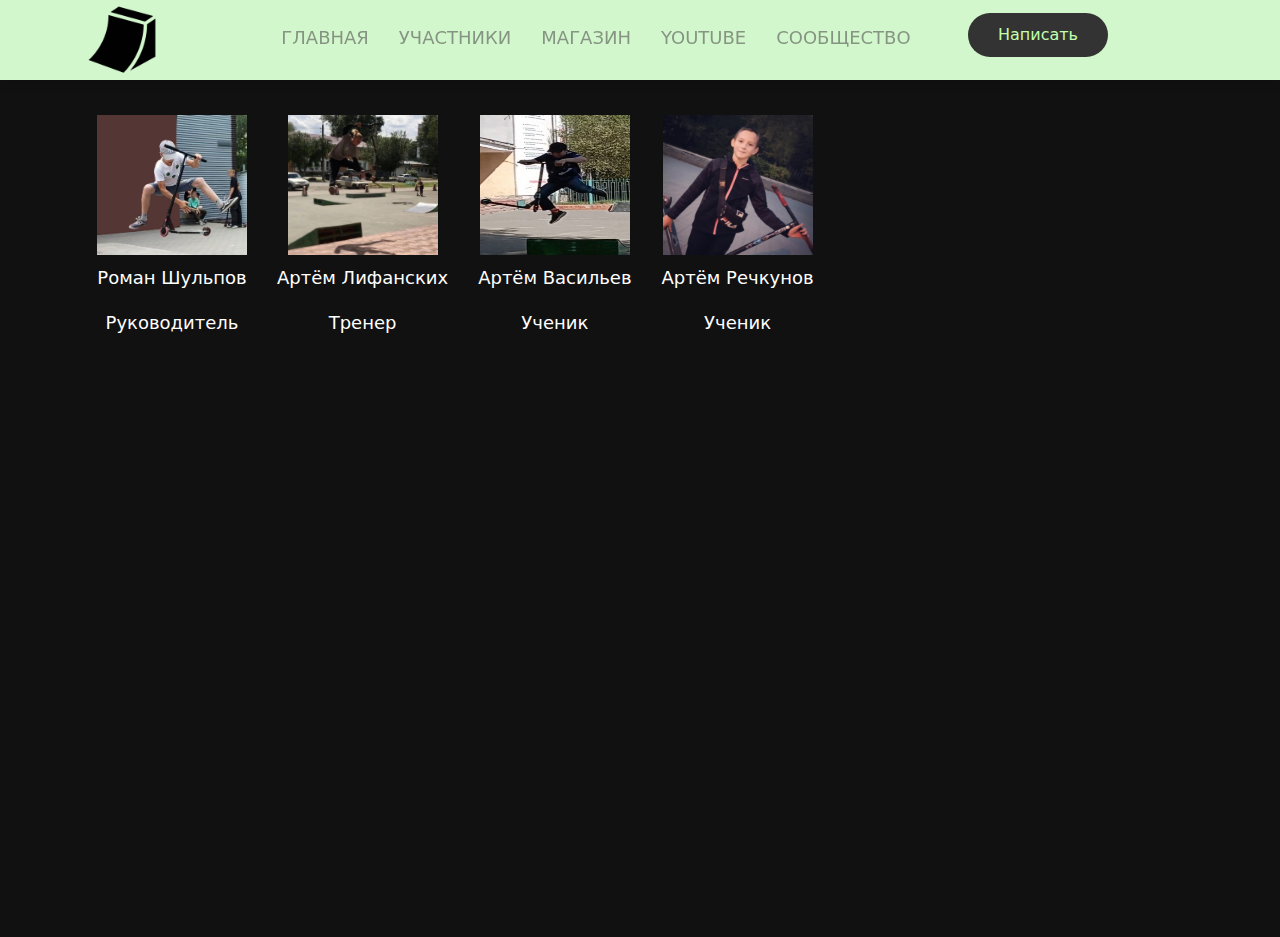
==== contacts.html @ c06ced88 "Add files via upload" ====
<!DOCTYPE html>
<html lang="ru">
<head>
    <meta charset="utf-8" />
    <title>KUB</title>
    <link rel="stylesheet" href="./css/style.css" />
    <link rel="stylesheet" href="libs/bootstrap-reboot.min.css">
    <link rel="stylesheet" href="libs/bootstrap-grid.min.css">
    <link rel="preconnect" href="https://fonts.gstatic.com">
    <link href="https://fonts.googleapis.com/css2?family=Noto+Sans:ital,wght@0,400;0,700;1,400&display=swap" rel="stylesheet">
    <meta name="viewport" content="width-device-width">
</head>
<body class="fon-2">


    <div class="wrapper">
        <header class="header">
            <div class="container">
                    <div class="header_body">
                        <!-- <a href="#" class="a header_logo"></a> -->
                        <img class="logo" src="images/logo.png" alt="">
                        <div class="header_burger">
                            <span></span>
                        </div>
                        <nav class="header_menu">
                            <ul class="header_list">
                                <li class="header_item">
                                    <a href="index.html" class="header_link">Главная</a>
                                </li>
                                <li class="header_item">
                                    <a href="contacts.html" class="header_link">Участники</a>
                                </li>
                                <li class="header_item">
                                    <a href="shop.html" class="header_link">Магазин</a>
                                </li>
                                <li class="header_item">
                                    <a href="https://www.youtube.com/channel/UCVThN0axYG0Pqj3ApGwn3uw" class="header_link">YouTube</a>
                                </li>
                                <li class="header_item">
                                    <a href="https://vk.com/public216040823" class="header_link">Сообщество</a>
                                </li>
                            </ul>
                        </nav>
                        <a href="https://vk.me/club216040823" class="callback">Написать</a>
                    </div>
            </div>
        </header>
        <div class="div content">
            <div class="container">
                <div class="content_text">
                    <div class="content_text__block">
                        <img class="people" src="images/Roman-Shuplov.jpg" alt="">
                        <p class="name-people">Роман Шульпов</p>
                        <p class="specialnost-people">Руководитель</p>
                    </div>
                
                    <div class="content_text__block">
                        <img class="people" src="images/vacym.jpg" alt="">
                        <p class="name-people">Артём Лифанских</p>
                        <p class="specialnost-people">Тренер</p>
                    </div>
                
                    <div class="content_text__block">
                        <img class="people" src="images/Vasilev_Artem.jpg" alt="">
                        <p class="name-people">Артём Васильев</p>
                        <p class="specialnost-people">Ученик</p>
                    </div>
                
                    <div class="content_text__block">
                        <img class="people" src="images/Rechkenov_Artem.jpg" alt="">
                        <p class="name-people">Артём Речкунов</p>
                        <p class="specialnost-people">Ученик</p>
                    </div>

                    
                

                </div>
            </div>
        </div>
    </div>

        <script src="/js/KUB.js"></script>

        </div>

        </div>

        </nav>


</body>
</html>
---- css/style.css ----
html,body {
height: 100%;
font-family: Verdana, Geneva, Tahoma, sans-serif;
}

.body {
  background-image: url(/images/fon.jpg);
}

.logo {
  width: 80px;
  height: 80px;
}

.wrapper {

}

.header {
  position: fixed;
  width: 100%;
  top: 0;
  left: 0;
  z-index: 50;
}

.header::before {
  content: "";
  position: absolute;
  top: 0;
  left: 0;
  width: 100%;
  height: 100%;
  background-color: rgb(211, 247, 204);
  box-shadow: 0 4px 10px rgba(0, 0, 0, .1);
}

.header_body {
  position: relative;
  z-index: 2;
  justify-content: space-between;
  align-items: center;
  display: flex;
  flex-direction: row;
  min-height: 200%;
}

.header_logo {
  flex: 0 0 60px;
}

.header_logo img {
  max-width: 100%;
}

.header_burger {
  display: none;
}

.header_menu {

}

@media (max-width: 767) {
  .header_burger{
    display: block;
    position: relative;
    width: 30px;
    height: 20px;
  }
  
}

.header_burger::before {

}

.header_burger::after {
  content: "";
  color: rgb(255, 255, 255);
  position: absolute;
  width: 100%;
  height: 2px;
  left: 0;
}

.header_burger::after {
  bottom: 0;
}

.header_burger::before {
  top: 0;
}

.header_burger span {
  position: absolute;
  color: black;
  position: absolute;
  left: 0;
  width: 100%;
  height: 2px;
}

.header_list {
  display: flex;
  flex-direction: row;
  margin-top: 10px;
}

.header_list li {
margin: 0px 0px 0px 30px;
}

.header_list li a:hover {
opacity: 1;
color: black;
}

.header_list li:hover {
  opacity: 1;
  }

.header_item {
  list-style: none;
}

.header_link {
  color: rgb(82, 82, 82);
  text-decoration: none;
  font-size: 18px;
  text-transform: uppercase;
  opacity: 0.6;
  transition: 0.5s ease-in-out;
}

.content {
padding: 100px 0px 0px 0px;
}
    
.content_text__main {
  font-size: 18px;
  line-height: 25px;
}

.content_text__learning {
  font-size: 18px;
  line-height: 25px;
}

.content_text{
  font-size: 18px;
  line-height: 25px;
display: flex;
flex-direction: row;
flex-wrap: wrap;
}

.content_text__block {
  padding: 15px;
  display: flex;
  flex-direction: column;
  align-items: center;
}

.content_text p{
  margin: 0px 0px 20px 0px;
  }

  .callback {
    margin-bottom: 10px;
    padding: 10px 30px;
    background-color: rgb(51, 51, 51);
    border-radius: 100px;
    border-color: black;
    color: rgb(193, 255, 174);
    text-decoration: none;
    margin-right: 90px;
  }

  .callback:hover {
    transform: scale(1.00);
    transition: all .1s ease-in-out;
    color:rgb(146, 207, 127);
    background-color: rgb(66, 66, 66);
  }

  .info-text {
    font-size: 15px;
    font-family: Verdana, Geneva, Tahoma, sans-serif;
    padding-bottom: 5px;

  }

  .contacts-in-text {
    color: rgb(163, 29, 5);
    text-decoration: none;

  }
   
  .contacts-in-text:hover {
    color: black;
  }

  .people {
    width: 150px;
    height: 150px;
    padding-bottom: 10px;
  }

  .name-img {
    padding-left: 13px;
    font-family: Verdana, Geneva, Tahoma, sans-serif;
    
  }

  .uchastniki {
    height: 150px;
    width: 150px;
    padding: 50px;
  }

  .name-people {
    color: white;
  }

  .specialnost-people {
    color: white;
  }


  .phone-number {
    color: rgb(163, 29, 5);
  }

  .vk-in-text {
    color: #45688E;
    text-decoration: none;
  }

  .vk-in-text::before {
    transition: 0.1s ease-in-out;
  }

  .vk-in-text:hover {
    color: black;
  }

  .price {
    text-align: center;
    color: rgb(78, 161, 40);
    font-family: Verdana, Geneva, Tahoma, sans-serif;
  }

  .groop {
    padding-top: 100px;
    padding-bottom: 100px;
    font-family: Verdana, Geneva, Tahoma, sans-serif;
  }

  .content_text__learning {
    font-family: Verdana, Geneva, Tahoma, sans-serif;
  }

  .Odinochni {
    padding-bottom: 50px;

  }



  .link_vk_obychenie {
    color: #1b9c0f;
    text-decoration: none;
  }

  .link_vk_obychenie :hover {
    transition: 0.5ms;
    transform: scale(0, 0, 0, 1);
    color:rgba(0, 0, 0, .1);
  }

  .img-obychenie {
    width: 700px;
    height: 450px;
    margin-top: 60px;
    margin-bottom: 60px;
    margin-left: 300px;
    -webkit-filter: blur(1px); 
    filter: blur(2.5px); 
  }

  .fon-1 {
    background: rgb(17,17,17);
    
  }

  .fon-2 {
    background:rgb(17,17,17);
    height: 937px;
  }

  .fon-3 {
    background-color: rgb(17,17,17);
  }

  .fon-4 {
  }

  .SkateParkUbileuka {
    display: inline-block;
    margin-left: 600px;
    margin-top: 40px;
  }

  .PlanSkateParkUbileuka {
    font-family: Verdana, Geneva, Tahoma, sans-serif;
  }

  .text-scoot-2 {
    margin-top: 100px;
    margin-left: 370px;
  }

.tovar-block {
  width: 330px;
  height: 580px;
  background: rgb(255, 255, 255);
  margin-top: 200px;
  margin-left: 20px;
  border-radius: 2%;
  align-items: center;
  display: inline-block;
  position: relative;
  float: left;
  left: 13%;
  bottom: 50px;
}

.tovar-1-img {
  width: 100%;
  height: 50%;
  display: inline-block;
}

.tovar-name {
  font-family:  Verdana, Geneva, Tahoma, sans-serif;
  color: #1b9c0f;
  text-align:  center;
  -webkit-text-stroke-width: 0.5px;
  -webkit-text-stroke-color: black;
}

.price-tovars {
  margin-left: 40%;
  font-family: Verdana, Geneva, Tahoma, sans-serif;
  font-size: 20px;
}

.tovar-opisanie {
  font-size: 10px;
  text-align:  center;
}

.pay-sticker-pak {
  margin-bottom: 10px;

  background-color: rgb(51, 51, 51);
  border-radius: 100px;
  border-color: black;
  color: rgb(193, 255, 174);
  text-decoration: none;

  padding: 6px 15px;
  margin-left: 28%;
  display: inline-block;


}

.pay-sticker-pak:hover {
  transform: scale(1.00);
  transition: all .1s ease-in-out;
  color:rgb(146, 207, 127);
  background-color: rgb(66, 66, 66);
}



.img-pay-trenirovka {
  width: 200px;
  height: 120px;
  margin-left: 35%;

}

.pay-trenirovka:hover {
  transform: scale(1.00);
  transition: all .1s ease-in-out;
  color:rgb(146, 207, 127);
  background-color: rgb(66, 66, 66);
}

.oplata-trenirovka {
  font-family:  Verdana, Geneva, Tahoma, sans-serif;
  color: #1b9c0f;
  text-align:  center;
  -webkit-text-stroke-width: 0.5px;
  -webkit-text-stroke-color: black;
}

.pay-trenirovka:hover {
    transform: scale(1.00);
  transition: all .1s ease-in-out;
  color:rgb(146, 207, 127);
  background-color: rgb(66, 66, 66);
}

.price-pay-trenirovka {
  text-align:  center;
  font-family: Verdana, Geneva, Tahoma, sans-serif;
  font-size: 20px;
}


.pay-trenirovka-opisanie {
  font-size: 12px;
  text-align: center;
  color: #1b9c0f;
  -webkit-text-stroke-width: 0.3px;
  -webkit-text-stroke-color: black;
}

.v-nalichie {
  font-size: 15px;
  display: inline-block;
  margin-left: 40%;
  
}

.v-nalichie-tochka {
  display: inline-block;
  color: green;
  font-size: 40px;
  font-size: 20px;
}

.net-v-nalichie {
  font-size: 15px;
  display: inline-block;
  margin-left: 35%;
}

.net-v-nalichie-tochka {
  display: inline-block;
  color: red;
  font-size: 20px;
}

.phone {
  margin-left: 200px;
  padding-top: 100px;
  color: white;
}

.skidka {
  font-family:'Franklin Gothic Medium', 'Arial Narrow', Arial, sans-serif;
  background-color: red;
  color: rgb(255, 255, 255);
  padding-left: 8px;
  margin-left: 115px;
  margin-right: 115px;
}

.number_director {
  padding: 10px 30px;
  border-radius: 100px;
  border-color: rgb(255, 255, 255);
  color: rgb(255, 255, 255);
  text-decoration: none;
  margin-left: 200px;
  font-size: 16px;
  line-height: 24px;
  font-family:'Segoe UI', Tahoma, Geneva, Verdana, sans-serif;
}

.number_director:hover {
  transform: scale(1.00);
  transition: all .1s ease-in-out;
  color:rgb(214, 212, 212);;
}

.Kub_img {
  width: 180px;
  height: 70px;
  margin-left: 45%;
  margin-bottom: 10px;
  position: relative;
  bottom: 30px;
}

.time_every_day {
  color: white;
  position: relative;
  left: 1300px;
  bottom: 110px;
} 

.WhatsApp {
  color: #1b9c0f;
  text-decoration: none;
  font-family: Arial, Helvetica, sans-serif; 
}

.WhatsApp:hover {
  transform: scale(1.00);
  text-decoration: none;
  font-family: Arial, Helvetica, sans-serif;
  color: #187c0f;
} 

.Roman-Shulpov-img-1 {
  position: relative;
  margin-left: 1100px;
  bottom: 310px;
  width: 431px;
  height: 431px;
} 

 .ScootSchollName {
  color: white;
  position: relative;
  margin-left: 24%;
  top: 200px;
  font-size: 42px;
  font-family: Georgia, 'Times New Roman', Times, serif;
} 

.programm-scoot-1 {
  font-size: 20px;
  position: relative;
  top: 270px;
  left: 370px;
  text-align: left;
  font-family: Bookman, URW Bookman L, serif;
  color: white;
  width: 380px;
  height: 100px;
  margin-left: 80px;
}

.programm-scoot-2 {
  font-size: 16px;
  position: relative;
  top: 250px;
  left: 450px;
  text-align: left;
  font-family:'Trebuchet MS', 'Lucida Sans Unicode', 'Lucida Grande', 'Lucida Sans', Arial, sans-serif;
  color: rgb(119, 119, 119);
  width: 600px;
  height: 300px;
}

.time-every-day {
  color: white;
  position: relative;
  margin-left: 70%;
  bottom: 90px;
}

.professional_treners {
  color: white;
  width: 20%;
  position: relative;
  left: 26%;
}

.special-metodic {
  color: white;
  width: 400px;
  position: relative;
  left: 26%;
}

.bezopasnost {
  color: white;
  width: 400px;
  position: relative;
  left: 26%;
}

.galocka {
  position: relative;
  left: 430px;
  top: 45px;
}

.our-prem {
  color: white;
  font-size: 50px;
  font-family: Verdana, Geneva, Tahoma, sans-serif;
  position: relative;
  margin-left: 35%;
}


.vacym-img-1 {
  position: relative;
  margin-left: 950px;
  bottom: 500px;
}


.block-ordering {
  background-color: #3da145;
  height: 200px;
  width: 430px;
  border-radius: 8px;
}

.text-ordering {
  text-align: center;
  margin-top: 20px;
  font-family: cursive;
}

.go-1 {
  padding-left: 5px;
  padding-right: 5px;
  padding-top: 3px;
  padding-bottom: 5px;
margin-top: 20px;
margin-left: 85px;
text-decoration: none;
color: rgb(44, 44, 44);
font-size: 25px;
background-color: lavender;
border-radius: 7px;
}

.go-1:hover {
color: rgb(255, 255, 255);
background-color: rgb(97, 97, 102);
transition: 0.4s ease-in-out;
transition: 0.4s ease-out;
}
  
.fon-6 {
  background-image: url("../images/fon-6.jpg");
  background-repeat: no-repeat;
}
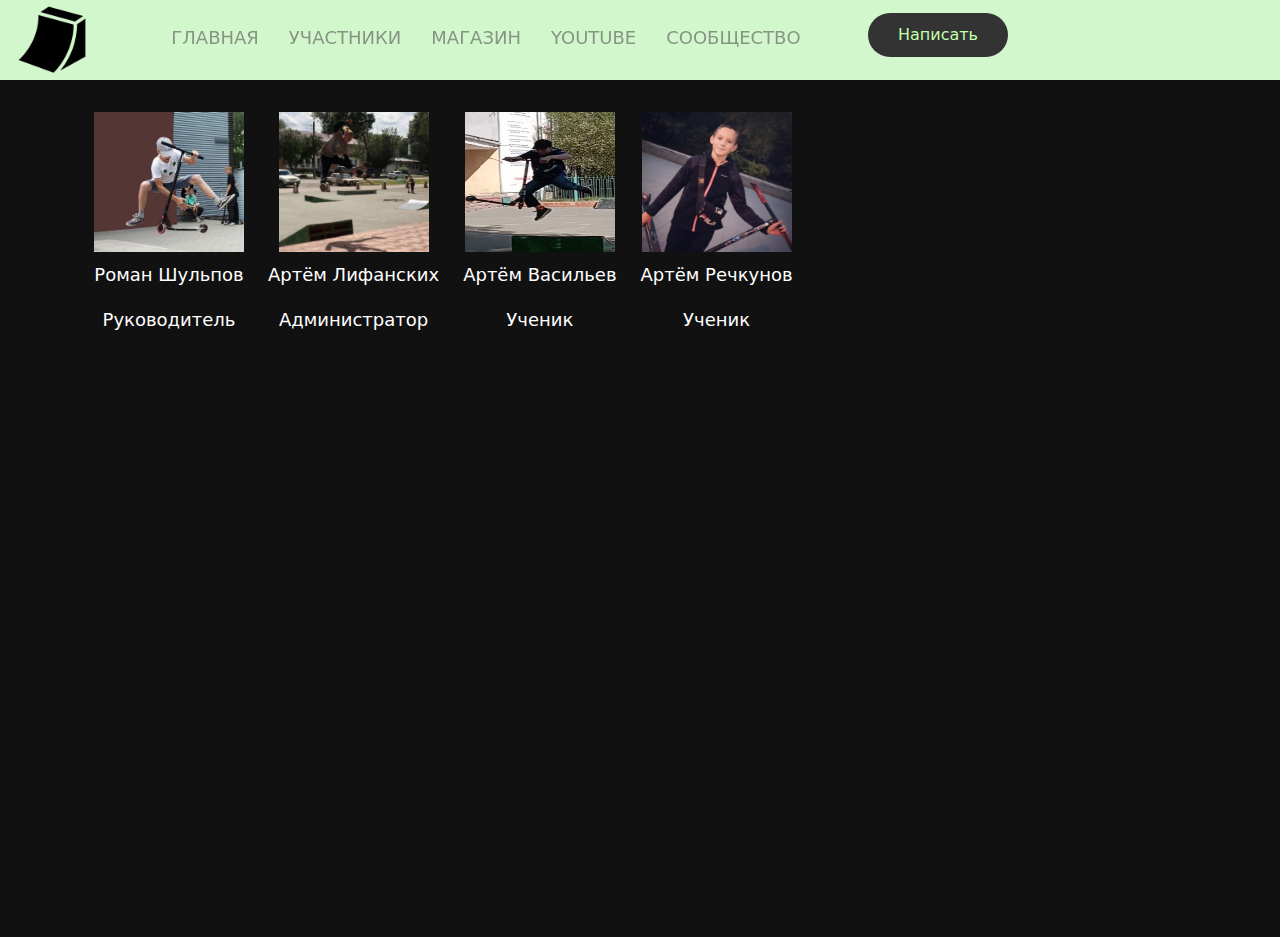
==== commit 087f9f04: "Add files via upload" ====
--- a/contacts.html
+++ b/contacts.html
@@ -57,7 +57,7 @@
                     <div class="content_text__block">
                         <img class="people" src="images/vacym.jpg" alt="">
                         <p class="name-people">Артём Лифанских</p>
-                        <p class="specialnost-people">Тренер</p>
+                        <p class="specialnost-people">Администратор</p>
                     </div>
                 
                     <div class="content_text__block">
--- a/css/style.css
+++ b/css/style.css
@@ -1,654 +1,1450 @@
 html,body {
-height: 100%;
-font-family: Verdana, Geneva, Tahoma, sans-serif;
-}
-
-.body {
-  background-image: url(/images/fon.jpg);
-}
-
-.logo {
-  width: 80px;
-  height: 80px;
-}
-
-.wrapper {
-
-}
-
-.header {
-  position: fixed;
-  width: 100%;
-  top: 0;
-  left: 0;
-  z-index: 50;
-}
-
-.header::before {
-  content: "";
-  position: absolute;
-  top: 0;
-  left: 0;
-  width: 100%;
   height: 100%;
-  background-color: rgb(211, 247, 204);
-  box-shadow: 0 4px 10px rgba(0, 0, 0, .1);
-}
-
-.header_body {
-  position: relative;
-  z-index: 2;
-  justify-content: space-between;
-  align-items: center;
+  font-family: Verdana, Geneva, Tahoma, sans-serif;
+  }
+  
+  .body {
+    background-image: url(/images/fon.jpg);
+    height: 100%;
+  }
+  
+  .logo {
+    width: 80px;
+    height: 80px;
+  }
+  
+  .wrapper {
+  
+  }
+  
+  .header {
+    position: fixed;
+    width: 100%;
+    padding-right: 170px;
+    top: 0;
+    left: 0;
+    z-index: 50;
+  }
+  
+  .header::before {
+    content: "";
+    position: absolute;
+    top: 0;
+    left: 0;
+    width: 100%;
+    height: 100%;
+    background-color: rgb(211, 247, 204);
+    box-shadow: 0 4px 10px rgba(0, 0, 0, .1);
+  }
+  
+  .header_body {
+    position: relative;
+    z-index: 2;
+    justify-content: space-between;
+    align-items: center;
+    display: flex;
+    flex-direction: row;
+    min-height: 200%;
+  }
+  
+  .header_logo {
+    flex: 0 0 60px;
+  }
+  
+  .header_logo img {
+    max-width: 100%;
+  }
+  
+  .header_burger {
+    display: none;
+  }
+  
+  .header_menu {
+  
+  }
+  
+  @media (max-width: 767) {
+    .header_burger{
+      display: block;
+      position: relative;
+      width: 30px;
+      height: 20px;
+    }
+    
+  }
+  
+  .header_burger::before {
+  
+  }
+  
+  .header_burger::after {
+    content: "";
+    color: rgb(255, 255, 255);
+    position: absolute;
+    width: 100%;
+    height: 2px;
+    left: 0;
+  }
+  
+  .header_burger::after {
+    bottom: 0;
+  }
+  
+  .header_burger::before {
+    top: 0;
+  }
+  
+  .header_burger span {
+    position: absolute;
+    color: black;
+    position: absolute;
+    left: 0;
+    width: 100%;
+    height: 2px;
+  }
+  
+  .header_list {
+    display: flex;
+    flex-direction: row;
+    margin-top: 10px;
+  }
+  
+  .header_list li {
+  margin: 0px 0px 0px 30px;
+  }
+  
+  .header_list li a:hover {
+  opacity: 1;
+  color: black;
+  }
+  
+  .header_list li:hover {
+    opacity: 1;
+    }
+  
+  .header_item {
+    list-style: none;
+  }
+  
+  .header_link {
+    color: rgb(82, 82, 82);
+    text-decoration: none;
+    font-size: 18px;
+    text-transform: uppercase;
+    opacity: 0.6;
+    transition: 0.5s ease-in-out;
+  }
+  
+  .content {
+  padding: 120px 0px 0px 0px;
+  }
+      
+  .content_text__main {
+    font-size: 18px;
+    line-height: 25px;
+  }
+  
+  .content_text__learning {
+    font-size: 18px;
+    line-height: 25px;
+  }
+  
+  .content_text{
+    font-size: 18px;
+    line-height: 25px;
   display: flex;
   flex-direction: row;
-  min-height: 200%;
-}
-
-.header_logo {
-  flex: 0 0 60px;
-}
-
-.header_logo img {
-  max-width: 100%;
-}
-
-.header_burger {
-  display: none;
-}
-
-.header_menu {
-
-}
-
-@media (max-width: 767) {
-  .header_burger{
-    display: block;
-    position: relative;
-    width: 30px;
-    height: 20px;
-  }
-  
-}
-
-.header_burger::before {
-
-}
-
-.header_burger::after {
-  content: "";
-  color: rgb(255, 255, 255);
-  position: absolute;
-  width: 100%;
-  height: 2px;
-  left: 0;
-}
-
-.header_burger::after {
-  bottom: 0;
-}
-
-.header_burger::before {
-  top: 0;
-}
-
-.header_burger span {
-  position: absolute;
-  color: black;
-  position: absolute;
-  left: 0;
-  width: 100%;
-  height: 2px;
-}
-
-.header_list {
-  display: flex;
-  flex-direction: row;
-  margin-top: 10px;
-}
-
-.header_list li {
-margin: 0px 0px 0px 30px;
-}
-
-.header_list li a:hover {
-opacity: 1;
-color: black;
-}
-
-.header_list li:hover {
-  opacity: 1;
-  }
-
-.header_item {
-  list-style: none;
-}
-
-.header_link {
-  color: rgb(82, 82, 82);
-  text-decoration: none;
-  font-size: 18px;
-  text-transform: uppercase;
-  opacity: 0.6;
-  transition: 0.5s ease-in-out;
-}
-
-.content {
-padding: 100px 0px 0px 0px;
-}
-    
-.content_text__main {
-  font-size: 18px;
-  line-height: 25px;
-}
-
-.content_text__learning {
-  font-size: 18px;
-  line-height: 25px;
-}
-
-.content_text{
-  font-size: 18px;
-  line-height: 25px;
-display: flex;
-flex-direction: row;
-flex-wrap: wrap;
-}
-
-.content_text__block {
-  padding: 15px;
-  display: flex;
-  flex-direction: column;
-  align-items: center;
-}
-
-.content_text p{
-  margin: 0px 0px 20px 0px;
-  }
-
-  .callback {
+  flex-wrap: wrap;
+  }
+  
+  .content_text__block {
+    padding: 15px;
+    display: flex;
+    flex-direction: column;
+    align-items: center;
+  }
+  
+  .content_text p{
+    margin: 0px 0px 20px 0px;
+    }
+  
+    .callback {
+      margin-bottom: 10px;
+      padding: 10px 30px;
+      background-color: rgb(51, 51, 51);
+      border-radius: 100px;
+      border-color: black;
+      color: rgb(193, 255, 174);
+      text-decoration: none;
+      margin-right: 90px;
+      margin-left: 50px;
+    }
+  
+    .callback:hover {
+      transform: scale(1.00);
+      transition: all .1s ease-in-out;
+      color:rgb(146, 207, 127);
+      background-color: rgb(66, 66, 66);
+    }
+  
+    .info-text {
+      font-size: 15px;
+      font-family: Verdana, Geneva, Tahoma, sans-serif;
+      padding-bottom: 5px;
+  
+    }
+  
+    .contacts-in-text {
+      color: rgb(163, 29, 5);
+      text-decoration: none;
+  
+    }
+     
+    .contacts-in-text:hover {
+      color: black;
+    }
+  
+    .people {
+      width: 150px;
+      height: 150px;
+      padding-bottom: 10px;
+    }
+  
+    .name-img {
+      padding-left: 13px;
+      font-family: Verdana, Geneva, Tahoma, sans-serif;
+      
+    }
+  
+    .uchastniki {
+      height: 150px;
+      width: 150px;
+      padding: 50px;
+    }
+  
+    .name-people {
+      color: white;
+    }
+  
+    .specialnost-people {
+      color: white;
+    }
+  
+  
+    .phone-number {
+      color: rgb(163, 29, 5);
+    }
+  
+    .vk-in-text {
+      color: #45688E;
+      text-decoration: none;
+    }
+  
+    .vk-in-text::before {
+      transition: 0.1s ease-in-out;
+    }
+  
+    .vk-in-text:hover {
+      color: black;
+    }
+  
+    .price {
+      text-align: center;
+      color: rgb(78, 161, 40);
+      font-family: Verdana, Geneva, Tahoma, sans-serif;
+    }
+  
+    .groop {
+      padding-top: 100px;
+      padding-bottom: 100px;
+      font-family: Verdana, Geneva, Tahoma, sans-serif;
+    }
+  
+    .content_text__learning {
+      font-family: Verdana, Geneva, Tahoma, sans-serif;
+    }
+  
+    .Odinochni {
+      padding-bottom: 50px;
+  
+    }
+  
+  
+  
+    .link_vk_obychenie {
+      color: #1b9c0f;
+      text-decoration: none;
+    }
+  
+    .link_vk_obychenie :hover {
+      transition: 0.5ms;
+      transform: scale(0, 0, 0, 1);
+      color:rgba(0, 0, 0, .1);
+    }
+  
+    .img-obychenie {
+      width: 700px;
+      height: 450px;
+      margin-top: 60px;
+      margin-bottom: 60px;
+      margin-left: 300px;
+      -webkit-filter: blur(1px); 
+      filter: blur(2.5px); 
+    }
+  
+    .fon-1 {
+      background: rgb(17,17,17);
+      
+    }
+  
+    .fon-2 {
+      background:rgb(17,17,17);
+      height: 937px;
+    }
+  
+    .fon-3 {
+      background-color: rgb(17,17,17);
+    }
+  
+    .fon-4 {
+    }
+  
+    .SkateParkUbileuka {
+      display: inline-block;
+      margin-left: 600px;
+      margin-top: 40px;
+    }
+  
+    .PlanSkateParkUbileuka {
+      font-family: Verdana, Geneva, Tahoma, sans-serif;
+    }
+  
+    .text-scoot-2 {
+      margin-top: 100px;
+      margin-left: 370px;
+    }
+  
+  .tovar-block {
+    width: 330px;
+    height: 580px;
+    background: rgb(255, 255, 255);
+    margin-top: 200px;
+    margin-left: 25px;
+    border-radius: 2%;
+    align-items: center;
+    display: inline-block;
+    position: relative;
+    float: left;
+    left: 13%;
+    bottom: 50px;
+  }
+  
+  .tovar-1-img {
+    width: 100%;
+    height: 50%;
+    display: inline-block;
+  }
+  
+  .tovar-name {
+    font-family:  Verdana, Geneva, Tahoma, sans-serif;
+    color: #1b9c0f;
+    text-align:  center;
+    -webkit-text-stroke-width: 0.5px;
+    -webkit-text-stroke-color: black;
+  }
+  
+  .price-tovars {
+    margin-left: 40%;
+    font-family:'Franklin Gothic Medium', 'Arial Narrow', Arial, sans-serif;
+    font-size: 20px;
+  }
+  
+  .tovar-opisanie {
+    font-size: 15px;
+    text-align:  center;
+  }
+  
+  .pay-sticker-pak {
     margin-bottom: 10px;
-    padding: 10px 30px;
+  
     background-color: rgb(51, 51, 51);
     border-radius: 100px;
     border-color: black;
     color: rgb(193, 255, 174);
     text-decoration: none;
-    margin-right: 90px;
-  }
-
-  .callback:hover {
+  
+    padding: 6px 15px;
+    margin-left: 28%;
+    display: inline-block;
+  
+  
+  }
+  
+  .pay-sticker-pak:hover {
     transform: scale(1.00);
     transition: all .1s ease-in-out;
     color:rgb(146, 207, 127);
     background-color: rgb(66, 66, 66);
   }
-
-  .info-text {
+  
+  
+  
+  .img-pay-trenirovka {
+    width: 200px;
+    height: 120px;
+    margin-left: 35%;
+  
+  }
+  
+  .pay-trenirovka:hover {
+    transform: scale(1.00);
+    transition: all .1s ease-in-out;
+    color:rgb(146, 207, 127);
+    background-color: rgb(66, 66, 66);
+  }
+  
+  .oplata-trenirovka {
+    font-family:  Verdana, Geneva, Tahoma, sans-serif;
+    color: #1b9c0f;
+    text-align:  center;
+    -webkit-text-stroke-width: 0.5px;
+    -webkit-text-stroke-color: black;
+  }
+  
+  .pay-trenirovka:hover {
+      transform: scale(1.00);
+    transition: all .1s ease-in-out;
+    color:rgb(146, 207, 127);
+    background-color: rgb(66, 66, 66);
+  }
+  
+  .price-pay-trenirovka {
+    text-align:  center;
+    font-family: Verdana, Geneva, Tahoma, sans-serif;
+    font-size: 20px;
+  }
+  
+  
+  .pay-trenirovka-opisanie {
+    font-size: 12px;
+    text-align: center;
+    color: #1b9c0f;
+    -webkit-text-stroke-width: 0.3px;
+    -webkit-text-stroke-color: black;
+  }
+  
+  .v-nalichie {
     font-size: 15px;
+    display: inline-block;
+    margin-left: 40%;
+    
+  }
+  
+  .v-nalichie-tochka {
+    display: inline-block;
+    color: green;
+    font-size: 40px;
+    font-size: 20px;
+  }
+  
+  .net-v-nalichie {
+    font-size: 15px;
+    display: inline-block;
+    margin-left: 35%;
+  }
+  
+  .net-v-nalichie-tochka {
+    display: inline-block;
+    color: red;
+    font-size: 20px;
+  }
+  
+  .phone {
+    margin-left: 10px;
+    padding-top: 100px;
+    color: white;
+  }
+  
+  .skidka {
+    font-family:'Franklin Gothic Medium', 'Arial Narrow', Arial, sans-serif;
+    background-color: red;
+    color: rgb(255, 255, 255);
+    padding-left: 8px;
+    margin-left: 115px;
+    margin-right: 115px;
+  }
+  
+  .number_director {
+    padding: 10px 30px;
+    border-radius: 100px;
+    border-color: rgb(255, 255, 255);
+    color: rgb(255, 255, 255);
+    text-decoration: none;
+    margin-left: 200px;
+    font-size: 16px;
+    line-height: 24px;
+    font-family:'Segoe UI', Tahoma, Geneva, Verdana, sans-serif;
+  }
+  
+  .number_director:hover {
+    transform: scale(1.00);
+    transition: all .1s ease-in-out;
+    color:rgb(214, 212, 212);;
+  }
+  
+  .Kub_img {
+    width: 180px;
+    height: 70px;
+    margin-left: 45%;
+    margin-bottom: 10px;
+    position: relative;
+    bottom: 30px;
+  }
+  
+  .time_every_day {
+    color: white;
+    position: relative;
+    left: 1300px;
+    bottom: 110px;
+  } 
+  
+  .WhatsApp {
+    color: #1b9c0f;
+    text-decoration: none;
+    font-family: Arial, Helvetica, sans-serif; 
+  }
+  
+  .WhatsApp:hover {
+    transform: scale(1.00);
+    text-decoration: none;
+    font-family: Arial, Helvetica, sans-serif;
+    color: #187c0f;
+  } 
+  
+  .Roman-Shulpov-img-1 {
+    position: relative;
+    margin-left: 900px;
+    bottom: 310px;
+    width: 431px;
+    height: 431px;
+  } 
+  
+   .ScootSchollName {
+    color: white;
+    position: relative;
+    margin-left: 20%;
+    top: 200px;
+    font-size: 42px;
+    font-family: Georgia, 'Times New Roman', Times, serif;
+  } 
+  
+  .programm-scoot-1 {
+    font-size: 20px;
+    position: relative;
+    top: 270px;
+    left: 90px;
+    text-align: left;
+    font-family: Bookman, URW Bookman L, serif;
+    color: white;
+    width: 380px;
+    height: 100px;
+  }
+  
+  .programm-scoot-2 {
+    font-size: 16px;
+    position: relative;
+    top: 250px;
+    left: 400px;
+    text-align: left;
+    font-family:'Trebuchet MS', 'Lucida Sans Unicode', 'Lucida Grande', 'Lucida Sans', Arial, sans-serif;
+    color: rgb(119, 119, 119);
+    width: 550px;
+    height: 300px;
+  }
+  
+  .time-every-day {
+    color: white;
+    position: relative;
+    margin-left: 70%;
+    bottom: 90px;
+  }
+  
+  .professional_treners {
+    color: white;
+    width: 20%;
+    position: relative;
+    left: 26%;
+  }
+  
+  .special-metodic {
+    color: white;
+    width: 400px;
+    position: relative;
+    left: 26%;
+  }
+  
+  .bezopasnost {
+    color: white;
+    width: 400px;
+    position: relative;
+    left: 26%;
+  }
+  
+  .galocka {
+    position: relative;
+    left: 430px;
+    top: 45px;
+  }
+  
+  .our-prem {
+    color: white;
+    font-size: 50px;
     font-family: Verdana, Geneva, Tahoma, sans-serif;
+    position: relative;
+    margin-left: 18%;
+  }
+  
+  
+  .vacym-img-1 {
+    position: relative;
+    margin-left: 950px;
+    bottom: 500px;
+  }
+  
+  
+  .block-ordering {
+    background-color: #3da145;
+    height: 200px;
+    width: 430px;
+    border-radius: 8px;
+  }
+  
+  .text-ordering {
+    text-align: center;
+    margin-top: 20px;
+    font-family: cursive;
+  }
+  
+  .go-1 {
+    padding-left: 5px;
+    padding-right: 5px;
+    padding-top: 3px;
     padding-bottom: 5px;
-
-  }
-
-  .contacts-in-text {
-    color: rgb(163, 29, 5);
-    text-decoration: none;
-
-  }
-   
-  .contacts-in-text:hover {
-    color: black;
-  }
-
-  .people {
-    width: 150px;
-    height: 150px;
-    padding-bottom: 10px;
-  }
-
-  .name-img {
-    padding-left: 13px;
-    font-family: Verdana, Geneva, Tahoma, sans-serif;
+  margin-top: 20px;
+  margin-left: 85px;
+  text-decoration: none;
+  color: rgb(44, 44, 44);
+  font-size: 25px;
+  background-color: lavender;
+  border-radius: 7px;
+  }
+  
+  .go-1:hover {
+  color: rgb(255, 255, 255);
+  background-color: rgb(97, 97, 102);
+  transition: 0.4s ease-in-out;
+  transition: 0.4s ease-out;
+  }
     
-  }
-
-  .uchastniki {
-    height: 150px;
-    width: 150px;
-    padding: 50px;
-  }
-
-  .name-people {
-    color: white;
-  }
-
-  .specialnost-people {
-    color: white;
+  .fon-6 {
+    background-image: url("../images/fon-6.jpg");
+    background-repeat: no-repeat;
   }
 
 
-  .phone-number {
-    color: rgb(163, 29, 5);
+  .prem-img {
+    margin-left: 500px;
+  }
+  
+  
+  html,body {
+  height: 100%;
+  font-family: Verdana, Geneva, Tahoma, sans-serif;
+  }
+  
+  .body {
+    background-image: url(/images/fon.jpg);
+  }
+  
+  .logo {
+    width: 80px;
+    height: 80px;
+  }
+  
+  .wrapper {
+  
+  }
+  
+  .header {
+    position: fixed;
+    width: 100%;
+    top: 0;
+    left: 0;
+    z-index: 50;
+  }
+  
+  .header::before {
+    content: "";
+    position: absolute;
+    top: 0;
+    left: 0;
+    width: 100%;
+    height: 100%;
+    background-color: rgb(211, 247, 204);
+    box-shadow: 0 4px 10px rgba(0, 0, 0, .1);
+  }
+  
+  .header_body {
+    position: relative;
+    z-index: 2;
+    justify-content: space-between;
+    align-items: center;
+    display: flex;
+    flex-direction: row;
+    min-height: 200%;
+  }
+  
+  .header_logo {
+    flex: 0 0 60px;
+  }
+  
+  .header_logo img {
+    max-width: 100%;
+  }
+  
+  .header_burger {
+    display: none;
+  }
+  
+  .header_menu {
+  
+  }
+  
+  @media (max-width: 767) {
+    .header_burger{
+      display: block;
+      position: relative;
+      width: 30px;
+      height: 20px;
+    }
+    
+  }
+  
+  .header_burger::before {
+  
+  }
+  
+  .header_burger::after {
+    content: "";
+    color: rgb(255, 255, 255);
+    position: absolute;
+    width: 100%;
+    height: 2px;
+    left: 0;
+  }
+  
+  .header_burger::after {
+    bottom: 0;
+  }
+  
+  .header_burger::before {
+    top: 0;
+  }
+  
+  .header_burger span {
+    position: absolute;
+    color: black;
+    position: absolute;
+    left: 0;
+    width: 100%;
+    height: 2px;
+  }
+  
+  .header_list {
+    display: flex;
+    flex-direction: row;
+    margin-top: 10px;
+  }
+  
+  .header_list li {
+  margin: 0px 0px 0px 30px;
+  }
+  
+  .header_list li a:hover {
+  opacity: 1;
+  color: black;
+  }
+  
+  .header_list li:hover {
+    opacity: 1;
+    }
+  
+  .header_item {
+    list-style: none;
+  }
+  
+  .header_link {
+    color: rgb(82, 82, 82);
+    text-decoration: none;
+    font-size: 18px;
+    text-transform: uppercase;
+    opacity: 0.6;
+    transition: 0.5s ease-in-out;
+  }
+  
+  .content {
+  padding: 100px 0px 0px 0px;
+  }
+      
+  .content_text__main {
+    font-size: 18px;
+    line-height: 25px;
+  }
+  
+  .content_text__learning {
+    font-size: 18px;
+    line-height: 25px;
+  }
+  
+  .content_text{
+    font-size: 18px;
+    line-height: 25px;
+  display: flex;
+  flex-direction: row;
+  flex-wrap: wrap;
+  }
+  
+  .content_text__block {
+    padding: 12px;
+    display: flex;
+    flex-direction: column;
+    align-items: center;
+  }
+  
+  .content_text p{
+    margin: 0px 0px 20px 0px;
+    }
+  
+    .callback {
+      margin-bottom: 10px;
+      padding: 10px 30px;
+      background-color: rgb(51, 51, 51);
+      border-radius: 100px;
+      border-color: black;
+      color: rgb(193, 255, 174);
+      text-decoration: none;
+      margin-right: 90px;
+      margin-left: 50px;
+    }
+  
+    .callback:hover {
+      transform: scale(1.00);
+      transition: all .1s ease-in-out;
+      color:rgb(146, 207, 127);
+      background-color: rgb(66, 66, 66);
+    }
+  
+    .info-text {
+      font-size: 15px;
+      font-family: Verdana, Geneva, Tahoma, sans-serif;
+      padding-bottom: 5px;
+  
+    }
+  
+    .contacts-in-text {
+      color: rgb(163, 29, 5);
+      text-decoration: none;
+  
+    }
+     
+    .contacts-in-text:hover {
+      color: black;
+    }
+  
+    .people {
+      width: 150px;
+      height: 150px;
+      padding-bottom: 10px;
+    }
+  
+    .name-img {
+      padding-left: 13px;
+      font-family: Verdana, Geneva, Tahoma, sans-serif;
+      
+    }
+  
+    .uchastniki {
+      height: 150px;
+      width: 150px;
+      padding: 50px;
+    }
+  
+    .name-people {
+      color: white;
+    }
+  
+    .specialnost-people {
+      color: white;
+    }
+  
+  
+    .phone-number {
+      color: rgb(163, 29, 5);
+    }
+  
+    .vk-in-text {
+      color: #45688E;
+      text-decoration: none;
+    }
+  
+    .vk-in-text::before {
+      transition: 0.1s ease-in-out;
+    }
+  
+    .vk-in-text:hover {
+      color: black;
+    }
+  
+    .price {
+      text-align: center;
+      color: rgb(78, 161, 40);
+      font-family: Verdana, Geneva, Tahoma, sans-serif;
+    }
+  
+    .groop {
+      padding-top: 100px;
+      padding-bottom: 100px;
+      font-family: Verdana, Geneva, Tahoma, sans-serif;
+    }
+  
+    .content_text__learning {
+      font-family: Verdana, Geneva, Tahoma, sans-serif;
+    }
+  
+    .Odinochni {
+      padding-bottom: 50px;
+  
+    }
+  
+  
+  
+    .link_vk_obychenie {
+      color: #1b9c0f;
+      text-decoration: none;
+    }
+  
+    .link_vk_obychenie :hover {
+      transition: 0.5ms;
+      transform: scale(0, 0, 0, 1);
+      color:rgba(0, 0, 0, .1);
+    }
+  
+    .img-obychenie {
+      width: 700px;
+      height: 450px;
+      margin-top: 60px;
+      margin-bottom: 60px;
+      margin-left: 300px;
+      -webkit-filter: blur(1px); 
+      filter: blur(2.5px); 
+    }
+  
+    .fon-1 {
+      background: rgb(17,17,17);
+      
+    }
+  
+    .fon-2 {
+      background:rgb(17,17,17);
+      height: 937px;
+    }
+  
+    .fon-3 {
+      background-image: url(../images/fon-form.jpg);
+      background-repeat: no-repeat;
+    }
+  
+    .fon-4 {
+    }
+  
+    .SkateParkUbileuka {
+      display: inline-block;
+      margin-left: 600px;
+      margin-top: 40px;
+    }
+  
+    .PlanSkateParkUbileuka {
+      font-family: Verdana, Geneva, Tahoma, sans-serif;
+    }
+  
+    .text-scoot-2 {
+      margin-top: 100px;
+      margin-left: 370px;
+    }
+  
+  .tovar-block {
+    width: 370px;
+    height: 620px;
+    background: rgb(255, 255, 255);
+    margin-top: 200px;
+    margin-left: 25px;
+    border-radius: 2%;
+    align-items: center;
+    display: inline-block;
+    position: relative;
+    float: left;
+    left: 9%;
+    bottom: 10px;
+  }
+  
+  .tovar-1-img {
+    width: 100%;
+    height: 50%;
+    display: inline-block;
+  }
+  
+  .tovar-name {
+    font-family:  Verdana, Geneva, Tahoma, sans-serif;
+    color: #1b9c0f;
+    text-align:  center;
+    -webkit-text-stroke-width: 0.5px;
+    -webkit-text-stroke-color: black;
+  }
+  
+  .price-tovars {
+    margin-left: 40%;
+    font-family: 'Franklin Gothic Medium', 'Arial Narrow', Arial, sans-serif;
+    font-size: 20px;
+  }
+  
+  .tovar-opisanie {
+    font-size: 14px;
+    color: black;
+    text-align:  center;
+    font-family:'Franklin Gothic Medium', 'Arial Narrow', Arial, sans-serif
+  }
+  
+  .pay-sticker-pak {
+    margin-bottom: 10px;
+  
+    background-color: rgb(51, 51, 51);
+    border-radius: 100px;
+    border-color: black;
+    color: rgb(193, 255, 174);
+    text-decoration: none;
+  
+    padding: 6px 15px;
+    margin-left: 28%;
+    display: inline-block;
+  
+  
+  }
+  
+  .pay-sticker-pak:hover {
+    transform: scale(1.00);
+    transition: all .1s ease-in-out;
+    color:rgb(146, 207, 127);
+    background-color: rgb(66, 66, 66);
+  }
+  
+  
+  
+  .img-pay-trenirovka {
+    width: 200px;
+    height: 120px;
+    margin-left: 35%;
+  
+  }
+  
+  .pay-trenirovka:hover {
+    transform: scale(1.00);
+    transition: all .1s ease-in-out;
+    color:rgb(146, 207, 127);
+    background-color: rgb(66, 66, 66);
+  }
+  
+  .oplata-trenirovka {
+    font-family:  Verdana, Geneva, Tahoma, sans-serif;
+    color: #1b9c0f;
+    text-align:  center;
+    -webkit-text-stroke-width: 0.5px;
+    -webkit-text-stroke-color: black;
+  }
+  
+  .pay-trenirovka:hover {
+      transform: scale(1.00);
+    transition: all .1s ease-in-out;
+    color:rgb(146, 207, 127);
+    background-color: rgb(66, 66, 66);
+  }
+  
+  .price-pay-trenirovka {
+    text-align:  center;
+    font-family: Verdana, Geneva, Tahoma, sans-serif;
+    font-size: 20px;
+  }
+  
+  
+  .pay-trenirovka-opisanie {
+    font-size: 12px;
+    text-align: center;
+    color: #1b9c0f;
+    -webkit-text-stroke-width: 0.3px;
+    -webkit-text-stroke-color: black;
+  }
+  
+  .v-nalichie {
+    font-size: 15px;
+    display: inline-block;
+    margin-left: 40%;
+    
+  }
+  
+  .v-nalichie-tochka {
+    display: inline-block;
+    color: green;
+    font-size: 40px;
+    font-size: 20px;
+  }
+  
+  .net-v-nalichie {
+    font-size: 15px;
+    display: inline-block;
+    margin-left: 35%;
+  }
+  
+  .net-v-nalichie-tochka {
+    display: inline-block;
+    color: red;
+    font-size: 20px;
+  }
+  
+  .phone {
+    padding-top: 100px;
+    color: white;
+  }
+  
+  .skidka {
+    font-family:'Franklin Gothic Medium', 'Arial Narrow', Arial, sans-serif;
+    background-color: red;
+    color: rgb(255, 255, 255);
+    padding-left: 8px;
+    margin-left: 115px;
+    margin-right: 115px;
+  }
+  
+  .number_director {
+    padding: 10px 30px;
+    border-radius: 100px;
+    border-color: rgb(255, 255, 255);
+    color: rgb(255, 255, 255);
+    text-decoration: none;
+    margin-left: 200px;
+    font-size: 16px;
+    line-height: 24px;
+    font-family:'Segoe UI', Tahoma, Geneva, Verdana, sans-serif;
+  }
+  
+  .number_director:hover {
+    transform: scale(1.00);
+    transition: all .1s ease-in-out;
+    color:rgb(214, 212, 212);;
+  }
+  
+  .Kub_img {
+    width: 180px;
+    height: 70px;
+    margin-left: 45%;
+    margin-bottom: 10px;
+    position: relative;
+    bottom: 30px;
+  }
+  
+  .time_every_day {
+    color: white;
+    position: relative;
+    left: 1300px;
+    bottom: 110px;
+  } 
+  
+  .WhatsApp {
+    color: #1b9c0f;
+    text-decoration: none;
+    font-family: Arial, Helvetica, sans-serif; 
+  }
+  
+  .WhatsApp:hover {
+    transform: scale(1.00);
+    text-decoration: none;
+    font-family: Arial, Helvetica, sans-serif;
+    color: #187c0f;
+  } 
+  
+  .Roman-Shulpov-img-1 {
+    position: relative;
+    margin-left: 100px;
+    bottom: 310px;
+    width: 431px;
+    height: 431px;
+  } 
+  
+   .ScootSchollName {
+    color: white;
+    position: relative;
+    margin-left: 10%;
+    top: 200px;
+    font-size: 42px;
+    font-family: Georgia, 'Times New Roman', Times, serif;
+  } 
+  
+  .programm-scoot-1 {
+    font-size: 20px;
+    position: relative;
+    top: 270px;
+    left: 80px;
+    text-align: left;
+    font-family: Bookman, URW Bookman L, serif;
+    color: white;
+    width: 380px;
+    height: 100px;
+  }
+  
+  .programm-scoot-2 {
+    font-size: 16px;
+    position: relative;
+    top: 250px;
+    left: 80px;
+    text-align: left;
+    font-family:'Trebuchet MS', 'Lucida Sans Unicode', 'Lucida Grande', 'Lucida Sans', Arial, sans-serif;
+    color: rgb(119, 119, 119);
+    width: 500px;
+    height: 300px;
+  }
+  
+  .time-every-day {
+    color: white;
+    position: relative;
+    margin-left: 70%;
+    bottom: 90px;
+  }
+  
+  .professional_treners {
+    color: white;
+    width: 20%;
+    position: relative;
+    left: 26%;
+  }
+  
+  .special-metodic {
+    color: white;
+    width: 400px;
+    position: relative;
+    left: 26%;
+  }
+  
+  .bezopasnost {
+    color: white;
+    width: 400px;
+    position: relative;
+    left: 26%;
+  }
+  
+  .galocka {
+    position: relative;
+    left: 430px;
+    top: 45px;
+  }
+  
+  .our-prem {
+    color: white;
+    font-size: 50px;
+    font-family: Verdana, Geneva, Tahoma, sans-serif;
+    position: relative;
+    margin-left: 17%;
+    margin-bottom: 20px;
+  }
+  
+  
+  .vacym-img-1 {
+    position: relative;
+    margin-left: 880px;
+    bottom: 500px;
+  }
+  
+  
+  .block-ordering {
+    background-color: #3da145;
+    height: 200px;
+    width: 430px;
+    border-radius: 8px;
+  }
+  
+  .text-ordering {
+    text-align: center;
+    margin-top: 20px;
+    font-family: cursive;
+  }
+  
+  .go-1 {
+    padding-left: 5px;
+    padding-right: 5px;
+    padding-top: 3px;
+    padding-bottom: 5px;
+  margin-top: 20px;
+  margin-left: 85px;
+  text-decoration: none;
+  color: rgb(44, 44, 44);
+  font-size: 25px;
+  background-color: lavender;
+  border-radius: 7px;
+  }
+  
+  .go-1:hover {
+  color: rgb(255, 255, 255);
+  background-color: rgb(97, 97, 102);
+  transition: 0.4s ease-in-out;
+  transition: 0.4s ease-out;
+  }
+    
+  .fon-6 {
+    background-image: url("../images/fon-6.jpg");
+    background-repeat: no-repeat;
+  }
+  
+  .vacym-img-1-wh {
+    position: relative;
+    margin-left: 600px;
+    bottom: 480px;
+    width: 333px;
+    height: 333px;
   }
 
-  .vk-in-text {
-    color: #45688E;
+  .prem-img {
+    margin-left: 50px;
+  }
+  
+  .Roman-Shulpov-img-1 {
+    position: relative;
+    margin-left: 600px;
+
+    bottom: 310px;
+    width: 333px;
+    height: 333px;
+  } 
+
+  .admin-panel {
+    background-color: rgb(49, 49, 49);
+    padding-top: 5px;
+    padding-bottom: 5px;
+    padding-right: 5px;
+    padding-left: 5px;
+    width: 300px;
+    margin-left: 35%;
+    text-align: center;
+    border-radius: 10px;
+    bottom: 100px;
+    color: white;
+    margin-top: 12px;
+  }
+
+  .a-admin {
     text-decoration: none;
+    color: black;
+    background-color: rgb(170, 241, 156);
+    padding-top: 5px;
+    padding-bottom: 5px;
+    padding-right: 5px;
+    padding-left: 5px;
+    border-radius: 10px;
   }
 
-  .vk-in-text::before {
-    transition: 0.1s ease-in-out;
+  .a-admin:hover {
+    background-color: rgb(150, 202, 140);
+    text-decoration: none;
+    color: black;
+    padding-top: 5px;
+    padding-bottom: 5px;
+    padding-right: 5px;
+    padding-left: 5px;
+    border-radius: 10px;
   }
 
-  .vk-in-text:hover {
-    color: black;
+  .dostup {
+    color: rgb(255, 255, 255);
+    margin-top: 5px;
   }
 
-  .price {
+  body {
+    -webkit-background-size: cover;
+    background-size: cover;
+    background-attachment: fixed;
+    font-family: sans-serif;
+  }
+  
+  .form {
+    position: absolute;
+    top: 50%;
+    left: 50%;
+    height: 350px;
+    transform: translate(-50%,-50%);
+    background: rgba(0,0,0,.7);
+  }
+  
+  .form h1 {
+    margin: 30px 100px;
+    padding: 0;
     text-align: center;
-    color: rgb(78, 161, 40);
-    font-family: Verdana, Geneva, Tahoma, sans-serif;
-  }
-
-  .groop {
-    padding-top: 100px;
-    padding-bottom: 100px;
-    font-family: Verdana, Geneva, Tahoma, sans-serif;
-  }
-
-  .content_text__learning {
-    font-family: Verdana, Geneva, Tahoma, sans-serif;
-  }
-
-  .Odinochni {
-    padding-bottom: 50px;
-
+    color: #fff;
+    font-size: 30px;
+    text-transform: uppercase;
+  }
+  
+  .input-form {
+    margin: 15px 40px;
+    text-align: center;
+  }
+  
+  .input-form input {
+    padding: 10px;
+    width: 100%;
+    color: #fff;
+    font-size: 20px;
+    background: none;
+    outline: none;
+    border: 1px solid #fff;
+    box-sizing: border-box;
+  }
+  
+  .input-form input[type="text"]:focus, .input-form input[type="password"]:focus {
+    border: 1px solid #19992e;
+  }
+  
+  .input-form input[type="submit"] {
+    margin-top: 20px;
+    color: #fff;
+    font-weight: bold;
+    text-transform: uppercase;
+    border: none;
+    background: #14ce42;
+    transition: .3s;
+  }
+  
+  .input-form input[type="submit"]:hover {
+    background: #3ecc61;
+  }
+  
+  .form a {
+    display: block;
+    padding: 0 0 30px;
+    text-align: center;
+    color: #fff;
+    text-decoration: none;
+    transition: .3s;
+  }
+  
+  .form a:hover {
+    color: #309e4c;
   }
 
 
-
-  .link_vk_obychenie {
-    color: #1b9c0f;
-    text-decoration: none;
-  }
-
-  .link_vk_obychenie :hover {
-    transition: 0.5ms;
-    transform: scale(0, 0, 0, 1);
-    color:rgba(0, 0, 0, .1);
-  }
-
-  .img-obychenie {
-    width: 700px;
-    height: 450px;
-    margin-top: 60px;
-    margin-bottom: 60px;
-    margin-left: 300px;
-    -webkit-filter: blur(1px); 
-    filter: blur(2.5px); 
-  }
-
-  .fon-1 {
-    background: rgb(17,17,17);
-    
-  }
-
-  .fon-2 {
-    background:rgb(17,17,17);
-    height: 937px;
-  }
-
-  .fon-3 {
-    background-color: rgb(17,17,17);
-  }
-
-  .fon-4 {
-  }
-
-  .SkateParkUbileuka {
-    display: inline-block;
-    margin-left: 600px;
-    margin-top: 40px;
-  }
-
-  .PlanSkateParkUbileuka {
-    font-family: Verdana, Geneva, Tahoma, sans-serif;
-  }
-
-  .text-scoot-2 {
-    margin-top: 100px;
-    margin-left: 370px;
-  }
-
-.tovar-block {
-  width: 330px;
-  height: 580px;
-  background: rgb(255, 255, 255);
-  margin-top: 200px;
-  margin-left: 20px;
-  border-radius: 2%;
-  align-items: center;
-  display: inline-block;
-  position: relative;
-  float: left;
-  left: 13%;
-  bottom: 50px;
-}
-
-.tovar-1-img {
-  width: 100%;
-  height: 50%;
-  display: inline-block;
-}
-
-.tovar-name {
-  font-family:  Verdana, Geneva, Tahoma, sans-serif;
-  color: #1b9c0f;
-  text-align:  center;
-  -webkit-text-stroke-width: 0.5px;
-  -webkit-text-stroke-color: black;
-}
-
-.price-tovars {
-  margin-left: 40%;
-  font-family: Verdana, Geneva, Tahoma, sans-serif;
-  font-size: 20px;
-}
-
-.tovar-opisanie {
-  font-size: 10px;
-  text-align:  center;
-}
-
-.pay-sticker-pak {
-  margin-bottom: 10px;
-
-  background-color: rgb(51, 51, 51);
-  border-radius: 100px;
-  border-color: black;
-  color: rgb(193, 255, 174);
-  text-decoration: none;
-
-  padding: 6px 15px;
-  margin-left: 28%;
-  display: inline-block;
-
-
-}
-
-.pay-sticker-pak:hover {
-  transform: scale(1.00);
-  transition: all .1s ease-in-out;
-  color:rgb(146, 207, 127);
-  background-color: rgb(66, 66, 66);
-}
-
-
-
-.img-pay-trenirovka {
-  width: 200px;
-  height: 120px;
-  margin-left: 35%;
-
-}
-
-.pay-trenirovka:hover {
-  transform: scale(1.00);
-  transition: all .1s ease-in-out;
-  color:rgb(146, 207, 127);
-  background-color: rgb(66, 66, 66);
-}
-
-.oplata-trenirovka {
-  font-family:  Verdana, Geneva, Tahoma, sans-serif;
-  color: #1b9c0f;
-  text-align:  center;
-  -webkit-text-stroke-width: 0.5px;
-  -webkit-text-stroke-color: black;
-}
-
-.pay-trenirovka:hover {
-    transform: scale(1.00);
-  transition: all .1s ease-in-out;
-  color:rgb(146, 207, 127);
-  background-color: rgb(66, 66, 66);
-}
-
-.price-pay-trenirovka {
-  text-align:  center;
-  font-family: Verdana, Geneva, Tahoma, sans-serif;
-  font-size: 20px;
-}
-
-
-.pay-trenirovka-opisanie {
-  font-size: 12px;
-  text-align: center;
-  color: #1b9c0f;
-  -webkit-text-stroke-width: 0.3px;
-  -webkit-text-stroke-color: black;
-}
-
-.v-nalichie {
-  font-size: 15px;
-  display: inline-block;
-  margin-left: 40%;
-  
-}
-
-.v-nalichie-tochka {
-  display: inline-block;
-  color: green;
-  font-size: 40px;
-  font-size: 20px;
-}
-
-.net-v-nalichie {
-  font-size: 15px;
-  display: inline-block;
-  margin-left: 35%;
-}
-
-.net-v-nalichie-tochka {
-  display: inline-block;
-  color: red;
-  font-size: 20px;
-}
-
-.phone {
-  margin-left: 200px;
-  padding-top: 100px;
-  color: white;
-}
-
-.skidka {
-  font-family:'Franklin Gothic Medium', 'Arial Narrow', Arial, sans-serif;
-  background-color: red;
-  color: rgb(255, 255, 255);
-  padding-left: 8px;
-  margin-left: 115px;
-  margin-right: 115px;
-}
-
-.number_director {
-  padding: 10px 30px;
-  border-radius: 100px;
-  border-color: rgb(255, 255, 255);
-  color: rgb(255, 255, 255);
-  text-decoration: none;
-  margin-left: 200px;
-  font-size: 16px;
-  line-height: 24px;
-  font-family:'Segoe UI', Tahoma, Geneva, Verdana, sans-serif;
-}
-
-.number_director:hover {
-  transform: scale(1.00);
-  transition: all .1s ease-in-out;
-  color:rgb(214, 212, 212);;
-}
-
-.Kub_img {
-  width: 180px;
-  height: 70px;
-  margin-left: 45%;
-  margin-bottom: 10px;
-  position: relative;
-  bottom: 30px;
-}
-
-.time_every_day {
-  color: white;
-  position: relative;
-  left: 1300px;
-  bottom: 110px;
-} 
-
-.WhatsApp {
-  color: #1b9c0f;
-  text-decoration: none;
-  font-family: Arial, Helvetica, sans-serif; 
-}
-
-.WhatsApp:hover {
-  transform: scale(1.00);
-  text-decoration: none;
-  font-family: Arial, Helvetica, sans-serif;
-  color: #187c0f;
-} 
-
-.Roman-Shulpov-img-1 {
-  position: relative;
-  margin-left: 1100px;
-  bottom: 310px;
-  width: 431px;
-  height: 431px;
-} 
-
- .ScootSchollName {
-  color: white;
-  position: relative;
-  margin-left: 24%;
-  top: 200px;
-  font-size: 42px;
-  font-family: Georgia, 'Times New Roman', Times, serif;
-} 
-
-.programm-scoot-1 {
-  font-size: 20px;
-  position: relative;
-  top: 270px;
-  left: 370px;
-  text-align: left;
-  font-family: Bookman, URW Bookman L, serif;
-  color: white;
-  width: 380px;
-  height: 100px;
-  margin-left: 80px;
-}
-
-.programm-scoot-2 {
-  font-size: 16px;
-  position: relative;
-  top: 250px;
-  left: 450px;
-  text-align: left;
-  font-family:'Trebuchet MS', 'Lucida Sans Unicode', 'Lucida Grande', 'Lucida Sans', Arial, sans-serif;
-  color: rgb(119, 119, 119);
-  width: 600px;
-  height: 300px;
-}
-
-.time-every-day {
-  color: white;
-  position: relative;
-  margin-left: 70%;
-  bottom: 90px;
-}
-
-.professional_treners {
-  color: white;
-  width: 20%;
-  position: relative;
-  left: 26%;
-}
-
-.special-metodic {
-  color: white;
-  width: 400px;
-  position: relative;
-  left: 26%;
-}
-
-.bezopasnost {
-  color: white;
-  width: 400px;
-  position: relative;
-  left: 26%;
-}
-
-.galocka {
-  position: relative;
-  left: 430px;
-  top: 45px;
-}
-
-.our-prem {
-  color: white;
-  font-size: 50px;
-  font-family: Verdana, Geneva, Tahoma, sans-serif;
-  position: relative;
-  margin-left: 35%;
-}
-
-
-.vacym-img-1 {
-  position: relative;
-  margin-left: 950px;
-  bottom: 500px;
-}
-
-
-.block-ordering {
-  background-color: #3da145;
-  height: 200px;
-  width: 430px;
-  border-radius: 8px;
-}
-
-.text-ordering {
-  text-align: center;
-  margin-top: 20px;
-  font-family: cursive;
-}
-
-.go-1 {
-  padding-left: 5px;
-  padding-right: 5px;
-  padding-top: 3px;
-  padding-bottom: 5px;
-margin-top: 20px;
-margin-left: 85px;
-text-decoration: none;
-color: rgb(44, 44, 44);
-font-size: 25px;
-background-color: lavender;
-border-radius: 7px;
-}
-
-.go-1:hover {
-color: rgb(255, 255, 255);
-background-color: rgb(97, 97, 102);
-transition: 0.4s ease-in-out;
-transition: 0.4s ease-out;
-}
-  
-.fon-6 {
-  background-image: url("../images/fon-6.jpg");
-  background-repeat: no-repeat;
-}
-
-
-
-
+  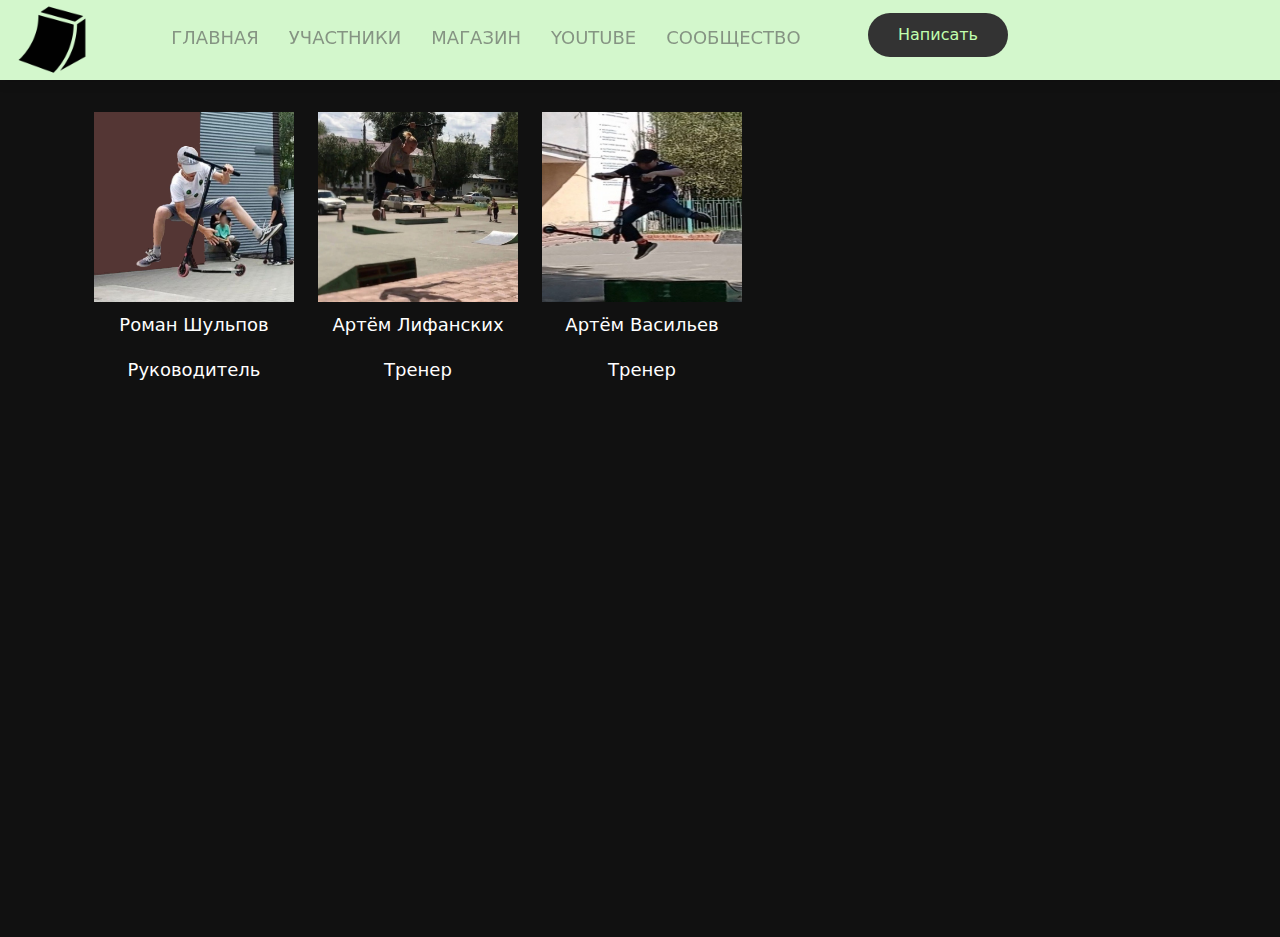
==== commit ce9e8199: "Update contacts.html" ====
--- a/contacts.html
+++ b/contacts.html
@@ -57,22 +57,14 @@
                     <div class="content_text__block">
                         <img class="people" src="images/vacym.jpg" alt="">
                         <p class="name-people">Артём Лифанских</p>
-                        <p class="specialnost-people">Администратор</p>
+                        <p class="specialnost-people">Тренер</p>
                     </div>
                 
                     <div class="content_text__block">
                         <img class="people" src="images/Vasilev_Artem.jpg" alt="">
                         <p class="name-people">Артём Васильев</p>
-                        <p class="specialnost-people">Ученик</p>
-                    </div>
-                
-                    <div class="content_text__block">
-                        <img class="people" src="images/Rechkenov_Artem.jpg" alt="">
-                        <p class="name-people">Артём Речкунов</p>
-                        <p class="specialnost-people">Ученик</p>
-                    </div>
-
-                    
+                        <p class="specialnost-people">Тренер</p>
+                    </div>                                
                 
 
                 </div>
@@ -90,4 +82,4 @@
 
 
 </body>
-</html>+</html>
--- a/css/style.css
+++ b/css/style.css
@@ -862,8 +862,8 @@
     }
   
     .people {
-      width: 150px;
-      height: 150px;
+      width: 200px;
+      height: 200px;
       padding-bottom: 10px;
     }
   
